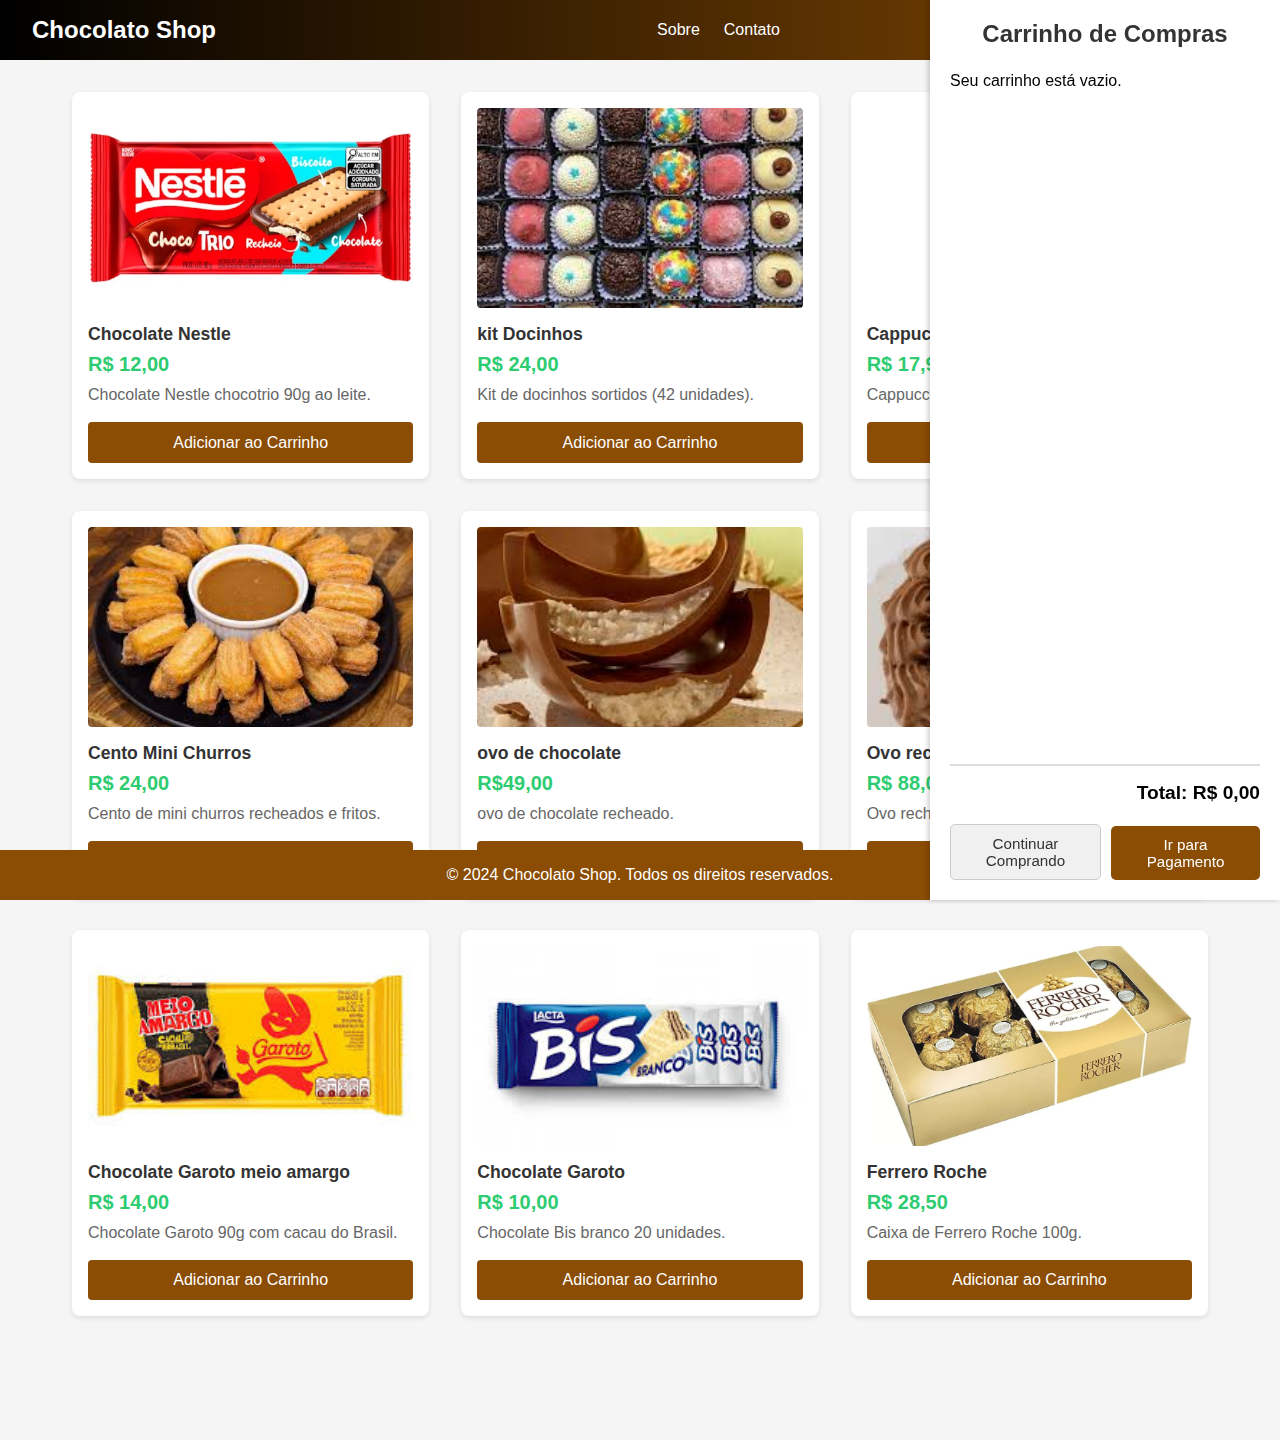
==== ChocolatoStory/index.html @ f40ad14f "Add files via upload" ====
<!DOCTYPE html>
<html lang="pt-BR">
<head>
    <meta charset="UTF-8">
    <meta name="viewport" content="width=device-width, initial-scale=1.0">
    <title>Chocolato Shop</title>
    <link rel="stylesheet" href="styles.css">
    <link rel="stylesheet" href="https://cdnjs.cloudflare.com/ajax/libs/font-awesome/6.0.0/css/all.min.css">
    <!-- CORREÇÃO: Atributos rel e type do favicon -->
    <link rel="icon" href="imagens/chocolato.png" type="image/jpeg">

</head>
<body>
    <header>
        <div class="logo">
            <h1>Chocolato Shop</h1>
        </div>
        <nav class="menu">
            <ul>
                <li><a href="sobre/sobre.html">Sobre</a></li>
                <li><a href="contatos/contato.html">Contato</a></li>
            </ul>
        </nav>
        <div class="cart-icon" onclick="toggleCart()">
            <i class="fas fa-shopping-cart"></i>
            <span id="cart-count">0</span>
        </div>
    </header>

    <!-- Modal de Seleção de Pagamento (CONTEÚDO ADICIONADO) -->
    <div id="payment-modal" class="modal">
        <div class="modal-content payment-modal-content">
            <span class="close" onclick="closePaymentModal()">&times;</span>
            <h2>Escolha a Forma de Pagamento</h2>

            <div id="payment-order-summary">
                <p>Total do Pedido: <span id="payment-modal-total">R$ 0,00</span></p>
            </div>

            <div class="payment-options">
                <button class="payment-option-btn" data-method="credit-card" onclick="selectPaymentMethod(this)">
                    <!-- Use caminhos corretos para seus ícones -->
                    <img src="imagens/card_credit.png" alt="Cartão de Crédito">
                    <span>Cartão de Crédito</span>
                </button>
                <button class="payment-option-btn" data-method="pix" onclick="selectPaymentMethod(this)">
                    <img src="imagens/pix.png" alt="Pix">
                    <span>Pix</span>
                </button>
                <button class="payment-option-btn" data-method="boleto" onclick="selectPaymentMethod(this)">
                    <img src="imagens/boleto.png" alt="Boleto">
                    <span>Boleto</span>
                </button>
            </div>

            <div id="payment-details-area" style="display: none;">
                <!-- Conteúdo será preenchido pelo JavaScript -->
            </div>

            <button id="confirm-payment-btn" style="display: none;">Confirmar Pagamento</button>
        </div>
    </div>

    <!-- Carrinho de Compras -->
    <div id="shopping-cart" class="cart-panel">
         <h2>Carrinho de Compras</h2>
         <div id="cart-items"></div>
         <div class="cart-total">
             <h3>Total: R$ <span id="cart-total">0,00</span></h3>
         </div>
        <div class="cart-actions">
            <button onclick="closeCart()">Continuar Comprando</button>
            <button onclick="openPaymentModal()">Ir para Pagamento</button>
        </div>
    </div>

    <main>
        <section class="products">
            <!-- CORREÇÃO: IDs únicos para cada produto -->
            <div class="product-card">
                <img src="imagens/garoto.webp" alt="chocolate-Nestle">
                <h3>Chocolate Nestle</h3>
                <p class="price">R$ 12,00</p>
                <p class="description">Chocolate Nestle chocotrio 90g ao leite.</p>
                <!-- ID 1 -->
                <button onclick="openModal(1, 'Chocolate Nestle', 12.00, 'Chocolate Nestle chocotrio 90g ao leite', 'https://encrypted-tbn0.gstatic.com/images?q=tbn:ANd9GcTQldu0KVBu1kMULpLQQxSZtENDzvwN0fW3UQ&s')">Adicionar ao Carrinho</button>
            </div>

            <div class="product-card">
                <img src="imagens/docinhos.jpg" alt="kit-docinho">
                <h3>kit Docinhos</h3>
                <p class="price">R$ 24,00</p>
                <!-- CORREÇÃO: Descrição adicionada -->
                <p class="description">Kit de docinhos sortidos (42 unidades).</p>
                <!-- ID 2 -->
                <button onclick="openModal(2, 'Kit docinhos', 24.00, 'Kit de docinhos sortidos (42 unidades).', 'https://encrypted-tbn0.gstatic.com/images?q=tbn:ANd9GcTtjX8OiWM1Q4UHWE7dX-lpwLr2Hp4PsNcyqMymyuXQ9fo91ggUsHGsCU7lczCRNM5tjrU&usqp=CAU')">Adicionar ao Carrinho</button>
            </div>

            <div class="product-card">
                <!-- ATENÇÃO: Verifique se o caminho/nome 'imagens/(cap).jpg' está correto -->
                <img src="imagens/(cap).jpg" alt="Cappuccino">
                <h3>Cappuccino chocolate</h3>
                <p class="price">R$ 17,90</p>
                <p class="description">Cappuccino de chocolate soluvel 3 corações.</p>
                <!-- ID 3 -->
                <button onclick="openModal(3, 'Cappuccino chocolate', 17.90, 'Cappuccino de chocolate soluvel 3 corações.', 'imagens/(cap).jpg')">Adicionar ao Carrinho</button>
            </div>

            <div class="product-card">
                <img src="imagens/churros.jpg" alt="Churros">
                <h3>Cento Mini Churros</h3>
                <p class="price">R$ 24,00</p>
                <p class="description">Cento de mini churros recheados e fritos.</p>
                <!-- ID 4 -->
                <button onclick="openModal(4, 'Cento Mini Churros', 24.00, 'Cento de mini churros recheados e fritos.', 'imagens/churros.jpg')">Adicionar ao Carrinho</button>
            </div>
            <div class="product-card">
                <img src="imagens/ovo.jpg" alt="ovo-recheado">
                <h3>ovo de chocolate</h3>
                <p class="price">R$49,00</p>
                <p class="description">ovo de chocolate recheado.</p>
                <!-- ID 5 -->
                <button onclick="openModal(5, 'ovo de chocolate', 49.00, 'ovo de chocolate recheado', 'imagens/ovo.jpg')">Adicionar ao Carrinho</button>
            </div>

            <div class="product-card">
                <img src="imagens/Ovão gourmet.jpg" alt="ovo-gourmet">
                <h3>Ovo recheado</h3>
                <p class="price">R$ 88,00</p>
                <p class="description">Ovo recheado gourmet.</p>
                <!-- ID 6 -->
                <button onclick="openModal(6, 'Ovo recheado', 88.00, 'Ovo de chocolate gourmet', 'imagens/Ovão gourmet.jpg')">Adicionar ao Carrinho</button>
            </div>

            <div class="product-card">
                <img src="imagens/garotoMeioAmargo.jpg" alt="chocolate-garoto">
                <h3>Chocolate Garoto meio amargo</h3>
                <p class="price">R$ 14,00</p>
                <p class="description">Chocolate Garoto 90g com cacau do Brasil.</p>
                <!-- ID 7 -->
                <button onclick="openModal(7, 'Chocolate Garoto meio amargo', 14.00, 'Chocolate Garoto meio amargo 90g com cacau do Brasil.', 'imagens/garotoMeioAmargo.jpg')">Adicionar ao Carrinho</button>
            </div>

            <div class="product-card">
                <img src="imagens/bis_branco.jpg" alt="bis_branco">
                <h3>Chocolate Garoto</h3>
                <p class="price">R$ 10,00</p>
                <p class="description">Chocolate Bis branco 20 unidades.</p>
                <!-- ID 8 -->
                <button onclick="openModal(8, 'Bis branco', 10.00, 'Chocolate Bis branco 20 unidades.', 'https://drogariacristal.com/media/catalog/product/cache/dc75f304252411b8c602e1e96d99390d/7/6/7622300807283.png')">Adicionar ao Carrinho</button>
            </div>

            <div class="product-card">
                <img src="imagens/ferrero_roche.jpg" alt="ferrero_roche">
                <h3>Ferrero Roche</h3>
                <p class="price">R$ 28,50</p>
                <p class="description">Caixa de Ferrero Roche 100g.</p>
                <!-- ID 9 -->
                <button onclick="openModal(9, 'Ferrero Roche', 28.50, 'Caixa de Ferrero Roche 100g.', 'https://m.media-amazon.com/images/I/514xC77msbL._AC_UF894,1000_QL80_.jpg')">Adicionar ao Carrinho</button>
            </div>
        </section>

       <!-- Modal de quantidade (CONTEÚDO ADICIONADO) -->
       <div id="quantity-modal" class="modal">
           <div class="modal-content">
                <span class="close" onclick="closeModal()">&times;</span>
                <div class="modal-product-details">
                    <img id="modal-product-image" src="" alt="Imagem do Produto" class="modal-product-image">
                    <div class="modal-product-info">
                        <h2 id="modal-product-name">Nome do Produto</h2>
                        <p id="modal-product-description">Descrição do produto.</p>
                        <p>Preço: R$ <span id="modal-product-price">0,00</span></p>
                    </div>
                </div>
                <div class="quantity-selector">
                    <button onclick="decrementQuantity()">-</button>
                    <input type="number" id="quantity" value="1" min="1" max="10" readonly>
                    <button onclick="incrementQuantity()">+</button>
                </div>
                <button onclick="addToCart()">Confirmar</button>
           </div>
       </div>

       <!-- Modal de Pagamento (Antigo - Comentado) -->
       <!--
       <div id="payment-modal-old" class="modal">
           <div class="modal-content">
               <span class="close" onclick="closePaymentModal()">&times;</span>
               <h2>Resumo do Pedido</h2>
               <div id="payment-items"></div>
               <div class="payment-total">
                   <h3>Total: R$ <span id="payment-total">0,00</span></h3>
               </div>
               <button onclick="proceedToPayment()">Ir para Pagamento</button>
           </div>
       </div>
       -->

       <div id="toast" class="toast"></div>
   </main>

   <footer>
       <p>&copy; 2024 Chocolato Shop. Todos os direitos reservados.</p>
   </footer>

   <script src="script.js"></script>
</body>
</html>
---- ChocolatoStory/styles.css ----
* {
    margin: 0;
    padding: 0;
    box-sizing: border-box;
    font-family: Arial, sans-serif;
}

body {
    background-color: #f5f5f5;
    padding-bottom: 60px; /* Adiciona espaço no final para o footer fixo */
}

header {
    display: flex;
    justify-content: space-between;
    align-items: center;
    padding: 1rem 2rem;
    background: linear-gradient(to right, #000000, #8b4c03); /* Degradê de preto para marrom/dourado */
    color: white;
    position: sticky;
    top: 0;
    z-index: 100;
}

.logo {
    display: flex;
    align-items: center;
    gap: 10px; /* Espaço entre logo (se houver) e nome */
}

.logo h1 {
    margin: 0;
    font-size: 1.5rem;
}

.menu ul {
    list-style: none;
    display: flex;
    gap: 1.5rem;
    margin: 0;
    padding: 0;
}

.menu ul li {
    display: inline;
}

.menu ul li a {
    text-decoration: none;
    color: white;
    font-size: 1rem;
    transition: color 0.3s ease;
}

.menu ul li a:hover {
    color: #e6b800; /* Cor dourada/amarela ao passar o mouse */
}

/* Ícone do Carrinho */
.cart-icon {
    position: relative; /* Necessário para o posicionamento do contador */
    cursor: pointer;
}

.cart-icon i {
    font-size: 1.5rem; /* Tamanho do ícone */
    color: white;
}

#cart-count {
    position: absolute;
    top: -8px; /* Ajuste para posicionar a bolha */
    right: -10px; /* Ajuste para posicionar a bolha */
    background-color: red;
    color: white;
    border-radius: 50%;
    padding: 2px 6px;
    font-size: 0.75rem;
    font-weight: bold;
    min-width: 18px; /* Garante que a bolha tenha um tamanho mínimo */
    text-align: center;
    line-height: 1; /* Ajusta a altura da linha */
}


main {
    padding: 2rem;
    max-width: 1200px;
    margin: 0 auto;
}

.products {
    display: grid;
    grid-template-columns: repeat(auto-fit, minmax(280px, 1fr)); /* Ajuste minmax */
    gap: 2rem;
    margin-bottom: 2rem;
}

.product-card {
    background-color: white;
    border-radius: 8px;
    padding: 1rem;
    box-shadow: 0 2px 5px rgba(0,0,0,0.1);
    transition: transform 0.3s ease, box-shadow 0.3s ease; /* Adiciona transição para sombra */
    display: flex; /* Usa flexbox para alinhar conteúdo */
    flex-direction: column; /* Empilha os itens verticalmente */
}

.product-card:hover {
    transform: translateY(-5px);
    box-shadow: 0 4px 10px rgba(0,0,0,0.15); /* Sombra mais pronunciada no hover */
}

.product-card img {
    width: 100%;
    height: 200px;
    object-fit: cover;
    border-radius: 4px;
    margin-bottom: 1rem;
}

.product-card h3 {
    margin-bottom: 0.5rem;
    color: #333;
    font-size: 1.1rem; /* Ajusta tamanho do título */
}

.price {
    font-size: 1.25rem;
    color: #2ecc71; /* Verde para preço */
    font-weight: bold;
    margin-bottom: 0.5rem;
}

.description {
    color: #666;
    margin-bottom: 1rem;
    line-height: 1.4;
    flex-grow: 1; /* Faz a descrição ocupar espaço disponível */
}

button {
    background-color: #8b4c03; /* Cor principal marrom/dourado */
    color: white;
    border: none;
    padding: 0.7rem 1rem; /* Aumenta padding */
    border-radius: 4px;
    cursor: pointer;
    width: 100%;
    transition: background-color 0.3s ease;
    margin-top: auto; /* Empurra o botão para o final do card */
    font-size: 1rem; /* Ajusta tamanho da fonte */
}

button:hover {
    background-color: #6a3a02; /* Tom mais escuro no hover */
}

/* Modal Styles */
.modal {
    display: none;
    position: fixed;
    top: 0;
    left: 0;
    width: 100%;
    height: 100%;
    background-color: rgba(0,0,0,0.6); /* Fundo mais escuro */
    z-index: 1000;
    overflow-y: auto; /* Permite scroll se o conteúdo for grande */
}

.modal-content {
    background-color: white;
    padding: 2rem;
    border-radius: 8px;
    position: absolute;
    top: 50%;
    left: 50%;
    transform: translate(-50%, -50%);
    min-width: 300px;
    max-width: 90%; /* Limita largura máxima */
    width: 500px; /* Largura padrão */
    box-shadow: 0 5px 15px rgba(0,0,0,0.3); /* Sombra para destaque */
}

.close {
    position: absolute;
    right: 1rem;
    top: 0.5rem;
    font-size: 1.8rem; /* Aumenta tamanho do X */
    cursor: pointer;
    color: #aaa; /* Cor cinza para o X */
    transition: color 0.3s ease;
}
.close:hover {
    color: #333; /* Cor mais escura no hover */
}


.modal-product-details {
    display: flex;
    gap: 20px;
    align-items: center;
    margin-bottom: 1.5rem; /* Espaço abaixo dos detalhes */
}

.modal-product-image {
    width: 150px; /* Ajusta tamanho da imagem */
    height: 150px;
    object-fit: cover; /* Garante que a imagem cubra a área */
    border-radius: 8px;
}

.modal-product-info {
    flex: 1;
}
.modal-product-info h2 {
    margin-bottom: 0.5rem;
}
.modal-product-info p {
    margin-bottom: 0.5rem;
}


.quantity-selector {
    display: flex;
    justify-content: center;
    align-items: center;
    gap: 0.5rem; /* Diminui espaço */
    margin: 1.5rem 0; /* Aumenta margem vertical */
}

.quantity-selector button {
    width: 35px; /* Tamanho dos botões +/- */
    height: 35px;
    padding: 0; /* Remove padding interno */
    font-size: 1.2rem;
    line-height: 35px; /* Centraliza o texto verticalmente */
    text-align: center;
}

.quantity-selector input {
    width: 60px;
    text-align: center;
    padding: 0.5rem;
    font-size: 1.1rem; /* Aumenta fonte do input */
    border: 1px solid #ccc;
    border-radius: 4px;
}

/* Remove setas padrão do input number */
.quantity-selector input[type=number]::-webkit-inner-spin-button,
.quantity-selector input[type=number]::-webkit-outer-spin-button {
  -webkit-appearance: none;
  margin: 0;
}
.quantity-selector input[type=number] {
  -moz-appearance: textfield; /* Firefox */
}

/* Botão Confirmar no Modal */
#quantity-modal .modal-content button:last-of-type { /* Seleciona o último botão (Confirmar) */
    margin-top: 1rem; /* Espaço acima do botão */
    font-size: 1.1rem; /* Aumenta fonte */
}


/* Cart Panel */
.cart-panel {
    display: none; /* Oculto por padrão */
    position: fixed;
    right: 0;
    top: 0;
    width: 350px; /* Aumenta largura */
    height: 100%;
    background-color: #fff;
    box-shadow: -2px 0 5px rgba(0, 0, 0, 0.2);
    padding: 20px;
    overflow-y: auto;
    z-index: 1000;
    display: flex; /* Usa flexbox */
    flex-direction: column; /* Empilha os elementos */
}

.cart-panel h2 {
    text-align: center;
    margin-bottom: 1.5rem;
    color: #333;
}

#cart-items {
    flex-grow: 1; /* Faz a lista de itens ocupar o espaço disponível */
    overflow-y: auto; /* Scroll apenas para os itens se necessário */
    margin-bottom: 1rem; /* Espaço antes do total */
}

.cart-item {
    display: flex;
    align-items: center;
    margin-bottom: 15px; /* Aumenta espaço entre itens */
    padding-bottom: 10px; /* Adiciona padding inferior */
    border-bottom: 1px solid #eee; /* Linha separadora */
}
.cart-item:last-child {
    border-bottom: none; /* Remove linha do último item */
}


.cart-item-image {
    width: 60px; /* Aumenta imagem */
    height: 60px;
    object-fit: cover;
    margin-right: 15px; /* Aumenta margem */
    border-radius: 4px;
}

.cart-item-details {
    flex: 1;
}
.cart-item-details h4 {
    margin-bottom: 5px;
    font-size: 0.95rem;
}
.cart-item-details p {
    font-size: 0.9rem;
    color: #555;
    margin-bottom: 3px;
}


.cart-item-remove {
    background-color: #e74c3c;
    color: white;
    border: none;
    padding: 5px 10px;
    border-radius: 4px;
    cursor: pointer;
    transition: background-color 0.3s ease;
    margin-left: 10px; /* Espaço à esquerda do botão */
    font-size: 0.8rem; /* Diminui fonte do botão */
}

.cart-item-remove:hover {
    background-color: #c0392b;
}

.cart-total {
    margin-top: 1rem; /* Ajusta margem */
    text-align: right;
    padding-top: 1rem; /* Espaço acima do total */
    border-top: 2px solid #ddd; /* Linha mais grossa acima do total */
}
.cart-total h3 {
    font-size: 1.2rem;
}


.cart-actions {
    display: flex;
    justify-content: space-between;
    margin-top: 20px;
    gap: 10px; /* Espaço entre botões */
}

.cart-actions button {
    padding: 10px 15px; /* Ajusta padding */
    font-size: 0.95rem; /* Ajusta fonte */
    cursor: pointer;
    border: none;
    border-radius: 5px;
    flex: 1; /* Faz botões ocuparem espaço igual */
    text-align: center;
}

.cart-actions button:first-child { /* Continuar Comprando */
    background-color: #f0f0f0;
    color: #333;
    border: 1px solid #ccc;
}
.cart-actions button:first-child:hover {
    background-color: #e0e0e0;
}


.cart-actions button:last-child { /* Ir para Pagamento */
    background-color: #8b4c03; /* Cor principal */
    color: #fff;
}
.cart-actions button:last-child:hover {
    background-color: #6a3a02; /* Cor mais escura */
}


/* Estilos para o modal de pagamento (antigo - pode ser removido se não usar mais) */
#payment-modal .modal-content { /* Estilos específicos se necessário */
    width: 600px; /* Exemplo */
}

.payment-total {
    margin-top: 20px;
    font-size: 18px;
    font-weight: bold;
    text-align: right; /* Alinha total à direita */
}

.payment-item {
    display: flex;
    align-items: center;
    margin-bottom: 15px;
    gap: 15px;
    padding-bottom: 10px;
    border-bottom: 1px solid #eee;
}
.payment-item:last-child {
    border-bottom: none;
}


.payment-item-image {
    width: 60px;
    height: auto;
    border-radius: 5px;
}

.payment-item-details {
    flex: 1; /* Ocupa espaço restante */
    display: flex; /* Usa flex para alinhar nome e quantidade/preço */
    justify-content: space-between; /* Separa nome do resto */
    align-items: center;
}
.payment-item-details h4 {
    margin: 0;
}
.payment-item-details p {
    margin: 0;
    font-size: 0.9rem;
    color: #555;
    text-align: right; /* Alinha quantidade/preço à direita */
}


/* Toast Notification */
.toast {
    visibility: hidden;
    min-width: 250px;
    margin-left: -125px;
    background-color: rgba(0, 0, 0, 0.8); /* Fundo semi-transparente */
    color: #fff;
    text-align: center;
    border-radius: 5px;
    padding: 16px;
    position: fixed;
    z-index: 1001; /* Acima dos modais */
    left: 50%;
    bottom: 30px;
    font-size: 1rem; /* Ajusta tamanho da fonte */
    opacity: 0;
    transition: opacity 0.5s, visibility 0.5s, bottom 0.5s; /* Adiciona transição para 'bottom' */
}

.toast.show {
    visibility: visible;
    opacity: 1;
    bottom: 50px; /* Move para cima ao aparecer */
}

/* --- ESTILOS PÁGINA CONTATO E HERO --- */

/* Hero Section */
.hero {
    position: relative;
    text-align: center;
    color: white;
    margin-bottom: 2rem; /* Espaço abaixo do hero */
}

.hero-image {
    width: 100%;
    height: 300px; /* Altura do banner */
    object-fit: cover; /* Cobre a área sem distorcer */
    filter: brightness(60%); /* Escurece a imagem para contraste */
    border-radius: 8px; /* Bordas arredondadas */
}

.hero-text {
    position: absolute;
    top: 50%;
    left: 50%;
    transform: translate(-50%, -50%);
    text-shadow: 2px 2px 4px rgba(0, 0, 0, 0.7);
}

.hero-text h2 {
    font-size: 2.5rem;
    margin: 0 0 0.5rem 0; /* Ajusta margem */
}

.hero-text p {
    font-size: 1.2rem;
}

/* Contact Page Styles */
#contact-section {
    padding: 2rem;
    max-width: 800px;
    margin: 2rem auto; /* Adiciona margem vertical e centraliza */
    text-align: center;
    background-color: #fff; /* Fundo branco para a seção */
    border-radius: 8px;
    box-shadow: 0 2px 5px rgba(0,0,0,0.1);
}

.contact-content h2 {
    color: #333;
    margin-bottom: 1rem;
    font-size: 2rem; /* Aumenta título */
}

.contact-content p {
    color: #666;
    line-height: 1.6;
    margin-bottom: 2.5rem; /* Aumenta espaço */
    font-size: 1.1rem; /* Aumenta texto */
}

.contact-buttons {
    display: flex;
    justify-content: center;
    gap: 2rem; /* Espaço entre botões */
    flex-wrap: wrap;
}

.contact-buttons a {
    display: flex;
    flex-direction: column;
    align-items: center;
    text-decoration: none;
    color: #333;
    background-color: #f8f8f8; /* Fundo levemente cinza */
    padding: 1.5rem 1rem; /* Aumenta padding */
    border-radius: 10px; /* Bordas mais arredondadas */
    box-shadow: 0 4px 8px rgba(0, 0, 0, 0.1); /* Sombra mais pronunciada */
    transition: all 0.3s ease;
    width: 150px;
    text-align: center;
}

.contact-buttons a:hover {
    background-color: #e9e9e9; /* Fundo mais escuro no hover */
    transform: translateY(-3px); /* Leve levantada */
    box-shadow: 0 6px 12px rgba(0, 0, 0, 0.15); /* Sombra aumenta */
}

.contact-buttons img {
    width: 60px; /* Tamanho do ícone */
    height: 60px;
    object-fit: contain;
    margin-bottom: 0.75rem; /* Espaço abaixo do ícone */
}

.contact-buttons span {
    font-weight: bold;
    font-size: 1rem;
}

/* --- FIM ESTILOS PÁGINA CONTATO E HERO --- */


/* --- ESTILOS PÁGINA SOBRE --- */
/* About Section (para sobre.html) */
#about-us {
    background-color: #fff;
    padding: 2rem;
    border-radius: 8px;
    box-shadow: 0 2px 5px rgba(0, 0, 0, 0.1);
    margin: 2rem auto; /* Centraliza e adiciona margem */
    max-width: 900px; /* Limita largura */
}

.about-us-content h2 {
    color: #333;
    text-align: center; /* Centraliza título */
    margin-bottom: 1.5rem; /* Aumenta espaço */
    font-size: 2rem;
}

.about-us-content p {
    color: #666;
    line-height: 1.7; /* Melhora legibilidade */
    margin-bottom: 1.5rem;
    text-align: justify; /* Justifica o texto */
    font-size: 1.05rem; /* Ajusta tamanho da fonte */
}
.about-us-content p:last-child {
    margin-bottom: 0; /* Remove margem do último parágrafo */
}
/* --- FIM ESTILOS PÁGINA SOBRE --- */


/* --- Estilos do Modal de Pagamento (Seleção) --- */

/* Reutiliza o estilo de overlay do modal existente se #payment-modal tiver class="modal" */
/* .modal { ... } já definido */

/* Estilização específica para a área de conteúdo do modal de pagamento */
.payment-modal-content {
    /* Herda de .modal-content, adicione overrides específicos se necessário */
    max-width: 600px; /* Ajuste a largura conforme necessário */
    text-align: center; /* Centraliza título e opções */
}

.payment-modal-content h2 {
    margin-bottom: 1.5rem;
    color: #333;
    font-size: 1.8rem; /* Título um pouco maior */
}

#payment-order-summary {
    margin-bottom: 1.5rem;
    font-size: 1.1rem;
    color: #555;
    border-bottom: 1px solid #eee; /* Linha separadora */
    padding-bottom: 1rem;
}

#payment-order-summary span {
    font-weight: bold;
    color: #2ecc71; /* Cor do preço (igual aos produtos) */
}

.payment-options {
    display: flex;
    justify-content: center; /* Centraliza os botões horizontalmente */
    gap: 1.5rem; /* Espaço entre os botões */
    flex-wrap: wrap; /* Permite que os botões quebrem linha em telas menores */
    margin-bottom: 2rem;
}

.payment-option-btn {
    display: flex;
    flex-direction: column; /* Empilha ícone e texto verticalmente */
    align-items: center; /* Centraliza itens horizontalmente */
    justify-content: center; /* Centraliza conteúdo verticalmente */
    padding: 1rem 1.5rem;
    border: 2px solid #ddd; /* Borda um pouco mais grossa */
    background-color: #f9f9f9;
    border-radius: 8px;
    cursor: pointer;
    transition: all 0.3s ease; /* Transição suave para todas as propriedades */
    min-width: 140px; /* Garante que os botões tenham uma largura mínima */
    min-height: 100px; /* Garante que os botões tenham uma altura mínima */
    text-align: center;
    color: #333; /* Reseta a cor do texto do botão */
    font-size: 1rem; /* Ajusta o tamanho do texto */
    width: auto; /* Sobrescreve a largura padrão de 100% dos botões */
    box-shadow: 0 2px 4px rgba(0,0,0,0.05);
}

.payment-option-btn:hover {
    background-color: #e9e9e9;
    border-color: #bbb;
    transform: translateY(-3px); /* Efeito leve de levantar */
    box-shadow: 0 4px 8px rgba(0,0,0,0.1);
}

/* Estilo para a opção de pagamento selecionada */
.payment-option-btn.selected {
    background-color: #e0f2ff; /* Fundo azul claro */
    border-color: #007bff; /* Borda azul */
    box-shadow: 0 0 10px rgba(0, 123, 255, 0.3); /* Brilho sutil */
    color: #0056b3; /* Texto azul mais escuro */
}

.payment-option-btn img {
    width: 45px; /* Ajuste o tamanho do ícone */
    height: 45px;
    object-fit: contain;
    margin-bottom: 0.75rem; /* Mais espaço abaixo do ícone */
}

.payment-option-btn span {
    font-weight: 600; /* Texto um pouco mais forte */
}

#payment-details-area {
    margin-top: 1.5rem;
    padding: 1rem;
    border: 1px dashed #eee;
    border-radius: 5px;
    min-height: 100px; /* Aumentar altura mínima para a mensagem */
    text-align: center; /* Centralizar texto da mensagem */
    color: #666;
    /* Inicialmente escondido, será mostrado pelo JS */
    display: none;
}

/* Estilo para quando a mensagem de sucesso for exibida */
#payment-details-area.payment-success {
    border: 2px solid #2ecc71; /* Borda verde */
    background-color: #e9f7ef; /* Fundo verde claro */
    display: block; /* Garante que está visível */
}

#payment-details-area.payment-success h3 {
    color: #27ae60; /* Verde mais escuro */
    margin-bottom: 0.8rem;
    font-size: 1.4rem;
}

#payment-details-area.payment-success p {
    color: #333;
    font-size: 1.1rem;
    margin-bottom: 0.5rem;
    line-height: 1.5;
}

#payment-details-area.payment-success .success-amount {
    font-weight: bold;
    color: #2ecc71; /* Cor do preço */
    font-size: 1.2rem;
}

/* Garante que o botão confirmar fique escondido */
#confirm-payment-btn {
    display: none !important;
}

/* --- Fim dos Estilos do Modal de Pagamento --- */


/* Footer */
footer {
    background-color: #8b4c03; /* Cor principal */
    color: white;
    text-align: center;
    padding: 1rem;
    position: fixed; /* Fixa no final */
    bottom: 0;
    width: 100%;
    z-index: 99; /* Abaixo de modais e carrinho */
}


/* Media Queries for Responsiveness */
@media (max-width: 768px) {
    header {
        flex-direction: column; /* Empilha itens no header */
        padding: 1rem;
    }
    .menu ul {
        margin-top: 1rem; /* Espaço abaixo do logo/carrinho */
        justify-content: center; /* Centraliza menu */
    }
    .cart-icon {
        position: absolute; /* Posiciona carrinho no canto */
        top: 1rem;
        right: 1rem;
    }

    .products {
        grid-template-columns: repeat(auto-fit, minmax(250px, 1fr)); /* Ajusta colunas */
    }

    .cart-panel {
        width: 90%; /* Carrinho ocupa quase toda a largura */
        max-width: 350px; /* Mas limita a largura máxima */
    }

    .modal-content {
        width: 90%; /* Modal ocupa mais largura */
    }
    .modal-product-details {
        flex-direction: column; /* Empilha imagem e info no modal */
        text-align: center;
    }
    .modal-product-image {
        width: 120px; /* Diminui imagem no modal */
        height: 120px;
    }

    .hero-text h2 {
        font-size: 2rem; /* Diminui título do hero */
    }
    .hero-text p {
        font-size: 1rem; /* Diminui texto do hero */
    }

}

@media (max-width: 600px) {
    .contact-buttons {
        flex-direction: column; /* Empilha botões de contato */
        align-items: center; /* Centraliza */
        gap: 1.5rem;
    }
    .contact-buttons a {
        width: 80%; /* Botões ocupam mais largura */
        max-width: 250px;
    }
    .contact-content h2 {
        font-size: 1.8rem;
    }
    .contact-content p {
        font-size: 1rem;
    }

    .payment-options {
       gap: 1rem; /* Reduz o espaço em telas menores */
    }
    .payment-option-btn {
        min-width: 120px; /* Largura mínima um pouco menor */
        padding: 0.8rem 1rem;
    }
    .payment-modal-content {
        max-width: 95%; /* Modal quase na largura total */
        padding: 1.5rem 1rem; /* Ajusta o padding */
    }
    .payment-modal-content h2 {
        font-size: 1.5rem;
    }
}

@media (max-width: 480px) {
    .menu ul {
        gap: 1rem; /* Diminui espaço no menu */
    }
    .menu ul li a {
        font-size: 0.9rem; /* Diminui fonte do menu */
    }
    .products {
        grid-template-columns: 1fr; /* Uma coluna */
    }
    .product-card {
        padding: 0.8rem; /* Diminui padding do card */
    }
    .price {
        font-size: 1.1rem; /* Diminui fonte do preço */
    }
    button {
        padding: 0.6rem 0.8rem; /* Diminui padding do botão */
        font-size: 0.9rem;
    }
    .cart-actions button {
        font-size: 0.9rem;
        padding: 8px 10px;
    }
    .modal-content {
        padding: 1.5rem; /* Ajusta padding do modal */
    }
}
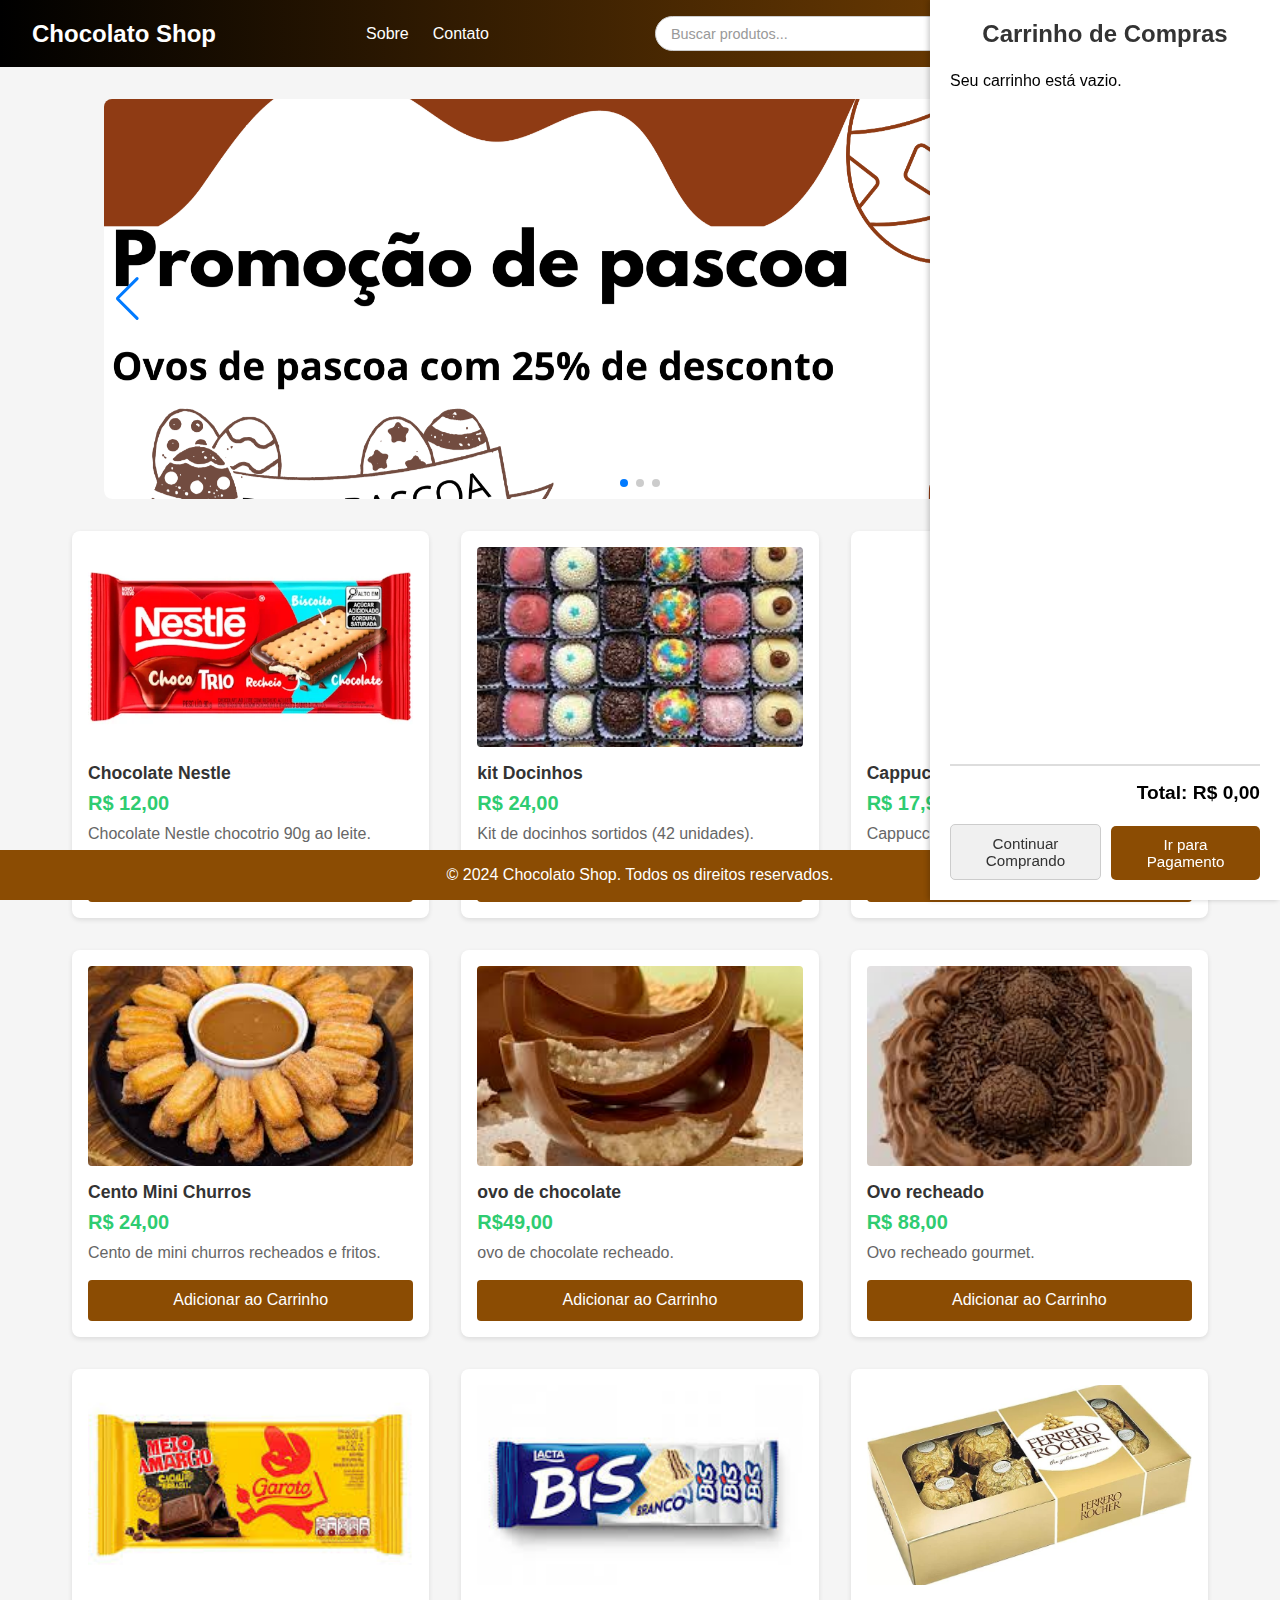
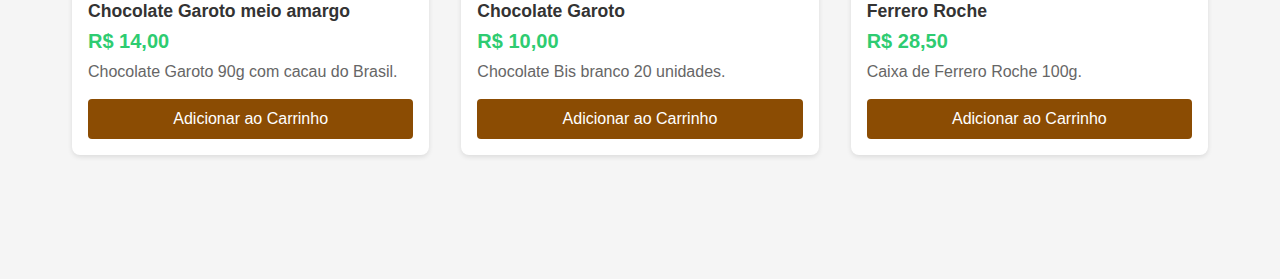
==== commit 1936a868: "Add files via upload" ====
--- a/ChocolatoStory/index.html
+++ b/ChocolatoStory/index.html
@@ -6,14 +6,19 @@
     <title>Chocolato Shop</title>
     <link rel="stylesheet" href="styles.css">
     <link rel="stylesheet" href="https://cdnjs.cloudflare.com/ajax/libs/font-awesome/6.0.0/css/all.min.css">
-    <!-- CORREÇÃO: Atributos rel e type do favicon -->
-    <link rel="icon" href="imagens/chocolato.png" type="image/jpeg">
+    <link rel="icon" href="imagens/chocolato-removebg-preview.png" type="image/png">
+
+    <!-- === SWIPER CSS === -->
+    <link rel="stylesheet" href="https://cdn.jsdelivr.net/npm/swiper@11/swiper-bundle.min.css" />
+    <!-- === FIM SWIPER CSS === -->
 
 </head>
 <body>
     <header>
         <div class="logo">
-            <h1>Chocolato Shop</h1>
+            <a href="index.html" class="logo-link">
+                <h1>Chocolato Shop</h1>
+            </a>
         </div>
         <nav class="menu">
             <ul>
@@ -21,25 +26,28 @@
                 <li><a href="contatos/contato.html">Contato</a></li>
             </ul>
         </nav>
+        <div class="search-bar">
+            <input type="text" id="search-input" placeholder="Buscar produtos...">
+            <button class="search-button" onclick="performSearch()">
+                <i class="fas fa-search"></i>
+            </button>
+        </div>
         <div class="cart-icon" onclick="toggleCart()">
             <i class="fas fa-shopping-cart"></i>
             <span id="cart-count">0</span>
         </div>
     </header>
 
-    <!-- Modal de Seleção de Pagamento (CONTEÚDO ADICIONADO) -->
+    <!-- Modal de Seleção de Pagamento -->
     <div id="payment-modal" class="modal">
         <div class="modal-content payment-modal-content">
             <span class="close" onclick="closePaymentModal()">&times;</span>
             <h2>Escolha a Forma de Pagamento</h2>
-
             <div id="payment-order-summary">
                 <p>Total do Pedido: <span id="payment-modal-total">R$ 0,00</span></p>
             </div>
-
             <div class="payment-options">
                 <button class="payment-option-btn" data-method="credit-card" onclick="selectPaymentMethod(this)">
-                    <!-- Use caminhos corretos para seus ícones -->
                     <img src="imagens/card_credit.png" alt="Cartão de Crédito">
                     <span>Cartão de Crédito</span>
                 </button>
@@ -52,11 +60,9 @@
                     <span>Boleto</span>
                 </button>
             </div>
-
             <div id="payment-details-area" style="display: none;">
-                <!-- Conteúdo será preenchido pelo JavaScript -->
-            </div>
-
+                <!-- Conteúdo JS -->
+            </div>
             <button id="confirm-payment-btn" style="display: none;">Confirmar Pagamento</button>
         </div>
     </div>
@@ -75,43 +81,64 @@
     </div>
 
     <main>
+        <!-- ========== CARROSSEL ADICIONADO ========== -->
+        <section class="carousel-container">
+            <!-- Slider main container -->
+            <div class="swiper mySwiper">
+                <!-- Additional required wrapper -->
+                <div class="swiper-wrapper">
+                    <!-- Slides -->
+                    <div class="swiper-slide">
+                        <!-- IMPORTANTE: Substitua pelo caminho da sua imagem -->
+                        <img src="imagens/Promoção de pascoa.png" alt="Promoção de Páscoa">
+                    </div>
+                    <div class="swiper-slide">
+                         <!-- IMPORTANTE: Substitua pelo caminho da sua imagem -->
+                        <img src="imagens/Encontre seus doces aqui.png" alt="Novos Chocolates">
+                    </div>
+                    <div class="swiper-slide">
+                         <!-- IMPORTANTE: Substitua pelo caminho da sua imagem -->
+                        <img src="imagens/A Chocolato Shop também está nas redes sociais.png" alt="Doces Especiais">
+                    </div>
+                    <!-- Adicione mais slides se necessário -->
+                </div>
+                <!-- Add Pagination -->
+                <div class="swiper-pagination"></div>
+                <!-- Add Navigation -->
+                <div class="swiper-button-prev"></div>
+                <div class="swiper-button-next"></div>
+            </div>
+        </section>
+        <!-- ========== FIM DO CARROSSEL ========== -->
+
         <section class="products">
-            <!-- CORREÇÃO: IDs únicos para cada produto -->
-            <div class="product-card">
+            <!-- Seus cards de produto aqui... -->
+             <div class="product-card">
                 <img src="imagens/garoto.webp" alt="chocolate-Nestle">
                 <h3>Chocolate Nestle</h3>
                 <p class="price">R$ 12,00</p>
                 <p class="description">Chocolate Nestle chocotrio 90g ao leite.</p>
-                <!-- ID 1 -->
                 <button onclick="openModal(1, 'Chocolate Nestle', 12.00, 'Chocolate Nestle chocotrio 90g ao leite', 'https://encrypted-tbn0.gstatic.com/images?q=tbn:ANd9GcTQldu0KVBu1kMULpLQQxSZtENDzvwN0fW3UQ&s')">Adicionar ao Carrinho</button>
             </div>
-
             <div class="product-card">
                 <img src="imagens/docinhos.jpg" alt="kit-docinho">
                 <h3>kit Docinhos</h3>
                 <p class="price">R$ 24,00</p>
-                <!-- CORREÇÃO: Descrição adicionada -->
                 <p class="description">Kit de docinhos sortidos (42 unidades).</p>
-                <!-- ID 2 -->
                 <button onclick="openModal(2, 'Kit docinhos', 24.00, 'Kit de docinhos sortidos (42 unidades).', 'https://encrypted-tbn0.gstatic.com/images?q=tbn:ANd9GcTtjX8OiWM1Q4UHWE7dX-lpwLr2Hp4PsNcyqMymyuXQ9fo91ggUsHGsCU7lczCRNM5tjrU&usqp=CAU')">Adicionar ao Carrinho</button>
             </div>
-
-            <div class="product-card">
-                <!-- ATENÇÃO: Verifique se o caminho/nome 'imagens/(cap).jpg' está correto -->
+            <div class="product-card">
                 <img src="imagens/(cap).jpg" alt="Cappuccino">
                 <h3>Cappuccino chocolate</h3>
                 <p class="price">R$ 17,90</p>
                 <p class="description">Cappuccino de chocolate soluvel 3 corações.</p>
-                <!-- ID 3 -->
                 <button onclick="openModal(3, 'Cappuccino chocolate', 17.90, 'Cappuccino de chocolate soluvel 3 corações.', 'imagens/(cap).jpg')">Adicionar ao Carrinho</button>
             </div>
-
             <div class="product-card">
                 <img src="imagens/churros.jpg" alt="Churros">
                 <h3>Cento Mini Churros</h3>
                 <p class="price">R$ 24,00</p>
                 <p class="description">Cento de mini churros recheados e fritos.</p>
-                <!-- ID 4 -->
                 <button onclick="openModal(4, 'Cento Mini Churros', 24.00, 'Cento de mini churros recheados e fritos.', 'imagens/churros.jpg')">Adicionar ao Carrinho</button>
             </div>
             <div class="product-card">
@@ -119,48 +146,39 @@
                 <h3>ovo de chocolate</h3>
                 <p class="price">R$49,00</p>
                 <p class="description">ovo de chocolate recheado.</p>
-                <!-- ID 5 -->
                 <button onclick="openModal(5, 'ovo de chocolate', 49.00, 'ovo de chocolate recheado', 'imagens/ovo.jpg')">Adicionar ao Carrinho</button>
             </div>
-
             <div class="product-card">
                 <img src="imagens/Ovão gourmet.jpg" alt="ovo-gourmet">
                 <h3>Ovo recheado</h3>
                 <p class="price">R$ 88,00</p>
                 <p class="description">Ovo recheado gourmet.</p>
-                <!-- ID 6 -->
                 <button onclick="openModal(6, 'Ovo recheado', 88.00, 'Ovo de chocolate gourmet', 'imagens/Ovão gourmet.jpg')">Adicionar ao Carrinho</button>
             </div>
-
             <div class="product-card">
                 <img src="imagens/garotoMeioAmargo.jpg" alt="chocolate-garoto">
                 <h3>Chocolate Garoto meio amargo</h3>
                 <p class="price">R$ 14,00</p>
                 <p class="description">Chocolate Garoto 90g com cacau do Brasil.</p>
-                <!-- ID 7 -->
                 <button onclick="openModal(7, 'Chocolate Garoto meio amargo', 14.00, 'Chocolate Garoto meio amargo 90g com cacau do Brasil.', 'imagens/garotoMeioAmargo.jpg')">Adicionar ao Carrinho</button>
             </div>
-
             <div class="product-card">
                 <img src="imagens/bis_branco.jpg" alt="bis_branco">
                 <h3>Chocolate Garoto</h3>
                 <p class="price">R$ 10,00</p>
                 <p class="description">Chocolate Bis branco 20 unidades.</p>
-                <!-- ID 8 -->
                 <button onclick="openModal(8, 'Bis branco', 10.00, 'Chocolate Bis branco 20 unidades.', 'https://drogariacristal.com/media/catalog/product/cache/dc75f304252411b8c602e1e96d99390d/7/6/7622300807283.png')">Adicionar ao Carrinho</button>
             </div>
-
             <div class="product-card">
                 <img src="imagens/ferrero_roche.jpg" alt="ferrero_roche">
                 <h3>Ferrero Roche</h3>
                 <p class="price">R$ 28,50</p>
                 <p class="description">Caixa de Ferrero Roche 100g.</p>
-                <!-- ID 9 -->
                 <button onclick="openModal(9, 'Ferrero Roche', 28.50, 'Caixa de Ferrero Roche 100g.', 'https://m.media-amazon.com/images/I/514xC77msbL._AC_UF894,1000_QL80_.jpg')">Adicionar ao Carrinho</button>
             </div>
         </section>
 
-       <!-- Modal de quantidade (CONTEÚDO ADICIONADO) -->
+       <!-- Modal de quantidade -->
        <div id="quantity-modal" class="modal">
            <div class="modal-content">
                 <span class="close" onclick="closeModal()">&times;</span>
@@ -181,21 +199,6 @@
            </div>
        </div>
 
-       <!-- Modal de Pagamento (Antigo - Comentado) -->
-       <!--
-       <div id="payment-modal-old" class="modal">
-           <div class="modal-content">
-               <span class="close" onclick="closePaymentModal()">&times;</span>
-               <h2>Resumo do Pedido</h2>
-               <div id="payment-items"></div>
-               <div class="payment-total">
-                   <h3>Total: R$ <span id="payment-total">0,00</span></h3>
-               </div>
-               <button onclick="proceedToPayment()">Ir para Pagamento</button>
-           </div>
-       </div>
-       -->
-
        <div id="toast" class="toast"></div>
    </main>
 
@@ -203,6 +206,10 @@
        <p>&copy; 2024 Chocolato Shop. Todos os direitos reservados.</p>
    </footer>
 
+   <!-- === SWIPER JS === -->
+   <script src="https://cdn.jsdelivr.net/npm/swiper@11/swiper-bundle.min.js"></script>
+   <!-- === FIM SWIPER JS === -->
+
    <script src="script.js"></script>
 </body>
 </html>
--- a/ChocolatoStory/styles.css
+++ b/ChocolatoStory/styles.css
@@ -20,6 +20,7 @@
     position: sticky;
     top: 0;
     z-index: 100;
+    gap: 1rem; /* Adiciona um espaço entre os elementos do header */
 }
 
 .logo {
@@ -32,6 +33,22 @@
     margin: 0;
     font-size: 1.5rem;
 }
+
+/* --- Estilos Adicionais --- */
+
+/* Estilo para o link do logo */
+.logo a.logo-link {
+    color: inherit; /* Herda a cor branca do header */
+    text-decoration: none; /* Remove o sublinhado padrão do link */
+}
+
+/* Opcional: Efeito hover se desejar */
+.logo a.logo-link:hover {
+    /* Pode adicionar um efeito sutil se quiser, ex: */
+    /* opacity: 0.9; */
+}
+
+/* --- Fim dos Estilos Adicionais --- */
 
 .menu ul {
     list-style: none;
@@ -55,6 +72,54 @@
 .menu ul li a:hover {
     color: #e6b800; /* Cor dourada/amarela ao passar o mouse */
 }
+
+/* --- Search Bar Styles --- */
+.search-bar {
+    display: flex; /* Alinha input e botão lado a lado */
+    align-items: center; /* Centraliza verticalmente */
+    background-color: white; /* Fundo branco para parecer uma unidade */
+    border: 1px solid #ccc; /* Borda sutil */
+    border-radius: 20px; /* Bordas bem arredondadas */
+    padding: 0 5px 0 10px; /* Espaçamento interno (mais à esquerda, menos à direita) */
+    margin: 0 1rem; /* Espaço nas laterais da barra */
+    flex-grow: 1; /* Permite que a barra cresça para ocupar espaço */
+    max-width: 400px; /* Limita a largura máxima */
+}
+
+#search-input {
+    border: none; /* Remove borda do input */
+    outline: none; /* Remove contorno ao focar */
+    padding: 8px 5px; /* Espaçamento interno do input */
+    font-size: 0.9rem;
+    background: transparent; /* Fundo transparente */
+    flex-grow: 1; /* Input ocupa o espaço disponível dentro da barra */
+    min-width: 100px; /* Largura mínima para não sumir */
+    color: #333; /* Cor do texto digitado */
+}
+
+#search-input::placeholder {
+    color: #999; /* Cor do texto placeholder */
+}
+
+.search-button {
+    background: transparent; /* Fundo transparente */
+    border: none; /* Sem borda */
+    padding: 8px; /* Espaçamento ao redor do ícone */
+    cursor: pointer;
+    color: #555; /* Cor do ícone */
+    font-size: 1rem; /* Tamanho do ícone */
+    line-height: 1; /* Evita altura extra */
+    /* Remove estilos de botão padrão herdados */
+    width: auto;
+    margin-top: 0;
+}
+
+.search-button:hover {
+    color: #8b4c03; /* Cor do ícone ao passar o mouse (cor principal) */
+    background-color: transparent; /* Garante que o fundo não mude */
+}
+/* --- End Search Bar Styles --- */
+
 
 /* Ícone do Carrinho */
 .cart-icon {
@@ -111,13 +176,14 @@
     box-shadow: 0 4px 10px rgba(0,0,0,0.15); /* Sombra mais pronunciada no hover */
 }
 
-.product-card img {
+/* Estilo base da imagem do produto (sobrescrito pelo bloco adicionado abaixo) */
+/* .product-card img {
     width: 100%;
     height: 200px;
     object-fit: cover;
     border-radius: 4px;
     margin-bottom: 1rem;
-}
+} */
 
 .product-card h3 {
     margin-bottom: 0.5rem;
@@ -392,9 +458,11 @@
 
 
 /* Estilos para o modal de pagamento (antigo - pode ser removido se não usar mais) */
-#payment-modal .modal-content { /* Estilos específicos se necessário */
-    width: 600px; /* Exemplo */
-}
+/*
+#payment-modal .modal-content {
+    width: 600px;
+}
+*/
 
 .payment-total {
     margin-top: 20px;
@@ -740,21 +808,54 @@
     z-index: 99; /* Abaixo de modais e carrinho */
 }
 
+/* --- Estilos Adicionais --- */
+
+/* Adiciona transição à imagem base para suavizar a mudança de tamanho */
+.product-card img {
+    width: 100%;
+    height: 200px;
+    object-fit: cover;
+    border-radius: 4px;
+    margin-bottom: 1rem;
+    transition: height 0.3s ease; /* Adiciona transição para a altura */
+}
+
+/* Classe para diminuir a imagem durante a busca */
+.product-card img.product-image-shrunk {
+    height: 120px; /* Nova altura reduzida (ajuste conforme necessário) */
+}
+
+/* --- Fim dos Estilos Adicionais --- */
+
 
 /* Media Queries for Responsiveness */
 @media (max-width: 768px) {
     header {
-        flex-direction: column; /* Empilha itens no header */
+        flex-direction: column;
+        align-items: center; /* Centraliza itens na coluna */
         padding: 1rem;
+        gap: 0.8rem; /* Ajusta o espaço vertical */
+    }
+    .search-bar {
+        width: 90%; /* Barra ocupa mais espaço */
+        max-width: 400px; /* Limita largura */
+        margin: 0; /* Remove margens laterais */
+        order: 1; /* Coloca a barra abaixo do logo (order 0) */
+    }
+    .menu {
+         margin-top: 0; /* Remove margem extra */
+         order: 2; /* Coloca o menu abaixo da barra */
+         width: 100%; /* Faz o menu ocupar a largura */
     }
     .menu ul {
-        margin-top: 1rem; /* Espaço abaixo do logo/carrinho */
-        justify-content: center; /* Centraliza menu */
+        justify-content: center; /* Centraliza itens do menu */
+        width: 100%;
     }
     .cart-icon {
-        position: absolute; /* Posiciona carrinho no canto */
+        position: absolute; /* Mantém no canto */
         top: 1rem;
         right: 1rem;
+        order: 0; /* Não afeta por ser absoluto */
     }
 
     .products {
@@ -847,4 +948,75 @@
     .modal-content {
         padding: 1.5rem; /* Ajusta padding do modal */
     }
-}
+    /* Ajuste adicional para barra de pesquisa em telas muito pequenas */
+    .search-bar {
+        max-width: 100%; /* Permite ocupar toda a largura se necessário */
+    }
+    #search-input {
+        font-size: 0.85rem; /* Diminui um pouco a fonte no input */
+    }
+}
+
+/* --- Carousel Styles --- */
+.carousel-container {
+    width: 100%; /* Ocupa a largura total da área principal */
+    max-width: 1200px; /* Limita a largura máxima, igual ao main */
+    margin: 0 auto 2rem auto; /* Centraliza e adiciona margem inferior */
+    padding: 0 2rem; /* Adiciona padding lateral igual ao main (opcional) */
+    box-sizing: border-box; /* Garante que padding não aumente a largura */
+}
+
+.swiper {
+    width: 100%;
+    height: 400px; /* Defina a altura desejada para o carrossel */
+    border-radius: 8px; /* Bordas arredondadas (opcional) */
+    background-color: #eee; /* Cor de fundo enquanto as imagens carregam */
+}
+
+.swiper-slide {
+    text-align: center;
+    font-size: 18px;
+    background: #fff; /* Fundo padrão do slide */
+
+    /* Center slide content vertically */
+    display: flex;
+    justify-content: center;
+    align-items: center;
+}
+
+.swiper-slide img {
+    display: block;
+    width: 100%;
+    height: 100%;
+    object-fit: cover; /* Faz a imagem cobrir o slide sem distorcer */
+}
+
+/* Opcional: Customizar cores da navegação/paginação */
+.swiper-button-next,
+.swiper-button-prev {
+    color: #8b4c03; /* Cor principal (marrom/dourado) */
+}
+.swiper-button-next:hover,
+.swiper-button-prev:hover {
+    color: #6a3a02; /* Cor mais escura no hover */
+}
+
+.swiper-pagination-bullet-active {
+    background: #8b4c03; /* Cor principal para a bolinha ativa */
+}
+
+/* Ajuste de altura para telas menores (opcional) */
+@media (max-width: 768px) {
+    .swiper {
+        height: 300px;
+    }
+    .carousel-container {
+        padding: 0 1rem; /* Reduz padding lateral */
+    }
+}
+@media (max-width: 480px) {
+    .swiper {
+        height: 250px;
+    }
+}
+/* --- End Carousel Styles --- */
